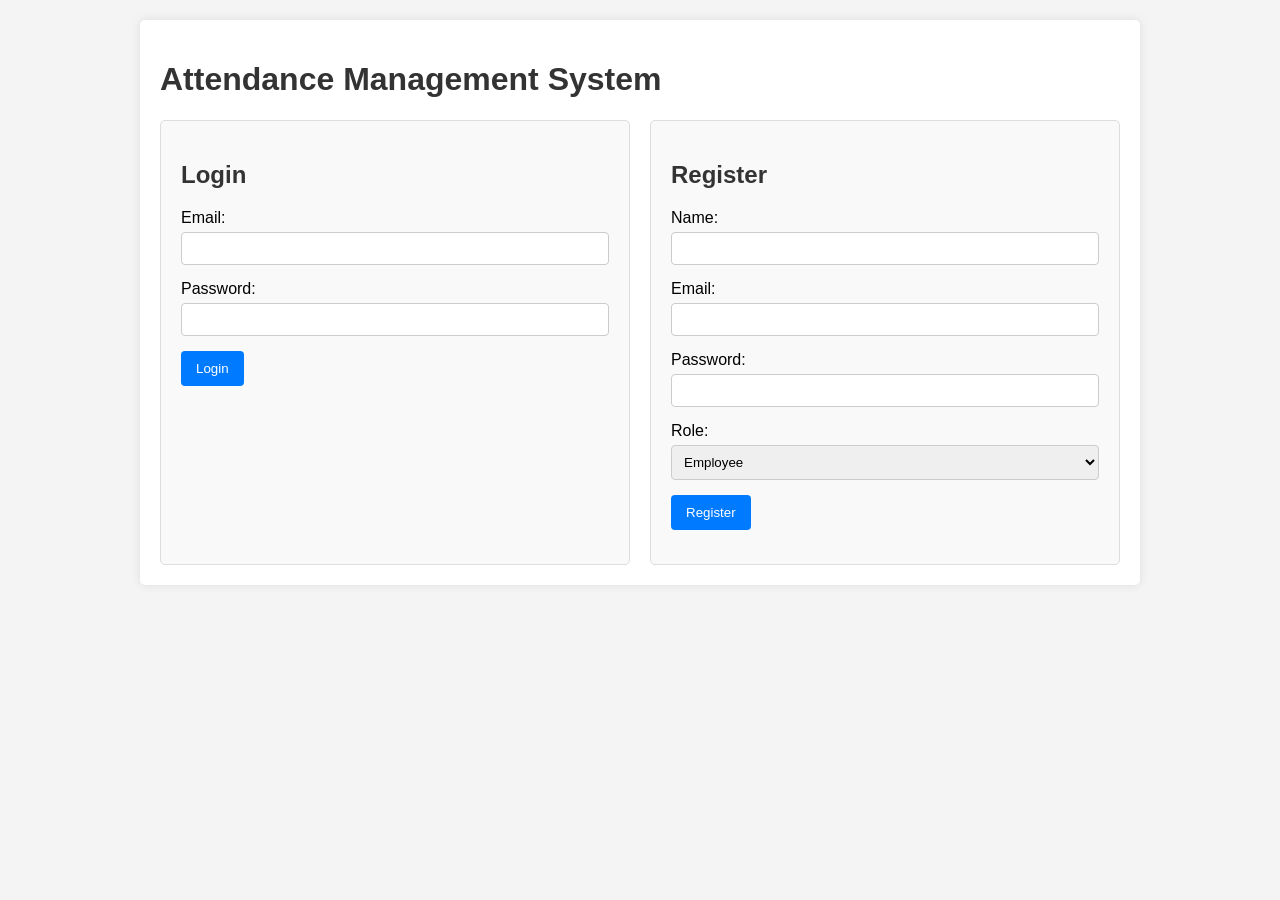
==== src/main/resources/static/index.html @ 87dd85f3 "add frontend pages and js logic" ====
<!DOCTYPE html>
<html lang="en">
<head>
    <meta charset="UTF-8">
    <meta name="viewport" content="width=device-width, initial-scale=1.0">
    <title>Employee Attendance System</title>
    <link rel="stylesheet" href="style.css">
</head>
<body>
    <div class="container">
        <h1>Attendance Management System</h1>
        
        <div id="auth-forms">
            <div class="form-box">
                <h2>Login</h2>
                <form id="login-form">
                    <div class="form-group">
                        <label>Email:</label>
                        <input type="email" id="login-email" required>
                    </div>
                    <div class="form-group">
                        <label>Password:</label>
                        <input type="password" id="login-password" required>
                    </div>
                    <button type="submit">Login</button>
                    <p id="login-error" class="error"></p>
                </form>
            </div>

            <div class="form-box">
                <h2>Register</h2>
                <form id="register-form">
                    <div class="form-group">
                        <label>Name:</label>
                        <input type="text" id="reg-name" required>
                    </div>
                    <div class="form-group">
                        <label>Email:</label>
                        <input type="email" id="reg-email" required>
                    </div>
                    <div class="form-group">
                        <label>Password:</label>
                        <input type="password" id="reg-password" required>
                    </div>
                    <div class="form-group">
                        <label>Role:</label>
                        <select id="reg-role">
                            <option value="EMPLOYEE">Employee</option>
                            <option value="HR">HR</option>
                        </select>
                    </div>
                    <button type="submit">Register</button>
                    <p id="reg-error" class="error"></p>
                    <p id="reg-success" class="success"></p>
                </form>
            </div>
        </div>
    </div>
    <script src="app.js"></script>
</body>
</html>
---- src/main/resources/static/style.css ----
* {
    box-sizing: border-box;
    font-family: Arial, sans-serif;
}

body {
    background-color: #f4f4f4;
    /* background-color: red; */
    margin: 0;
    padding: 20px;
}

.container {
    max-width: 1000px;
    margin: 0 auto;
    background: #fff;
    padding: 20px;
    border-radius: 5px;
    box-shadow: 0 0 10px rgba(0,0,0,0.1);
}

h1, h2, h3 {
    color: #333;
}

#auth-forms {
    display: flex;
    gap: 20px;
    justify-content: space-between;
}

.form-box {
    flex: 1;
    background: #f9f9f9;
    padding: 20px;
    border: 1px solid #ddd;
    border-radius: 5px;
}

.form-group {
    margin-bottom: 15px;
}

.form-group label {
    display: block;
    margin-bottom: 5px;
}

.form-group input, .form-group select {
    width: 100%;
    padding: 8px;
    border: 1px solid #ccc;
    border-radius: 4px;
}

button {
    background: #007bff;
    color: #fff;
    border: none;
    padding: 10px 15px;
    cursor: pointer;
    border-radius: 4px;
}

button:hover {
    background: #0056b3;
}

.error {
    color: red;
    font-size: 14px;
}

.success {
    color: green;
    font-size: 14px;
}

.dashboard-header {
    display: flex;
    justify-content: space-between;
    align-items: center;
    border-bottom: 1px solid #ddd;
    padding-bottom: 10px;
    margin-bottom: 20px;
}

table {
    width: 100%;
    border-collapse: collapse;
    margin-top: 15px;
}

table, th, td {
    border: 1px solid #ddd;
}

th, td {
    padding: 10px;
    text-align: left;
}

th {
    background-color: #f2f2f2;
}

.panel {
    border: 1px solid #ddd;
    padding: 15px;
    margin-bottom: 20px;
    border-radius: 4px;
}
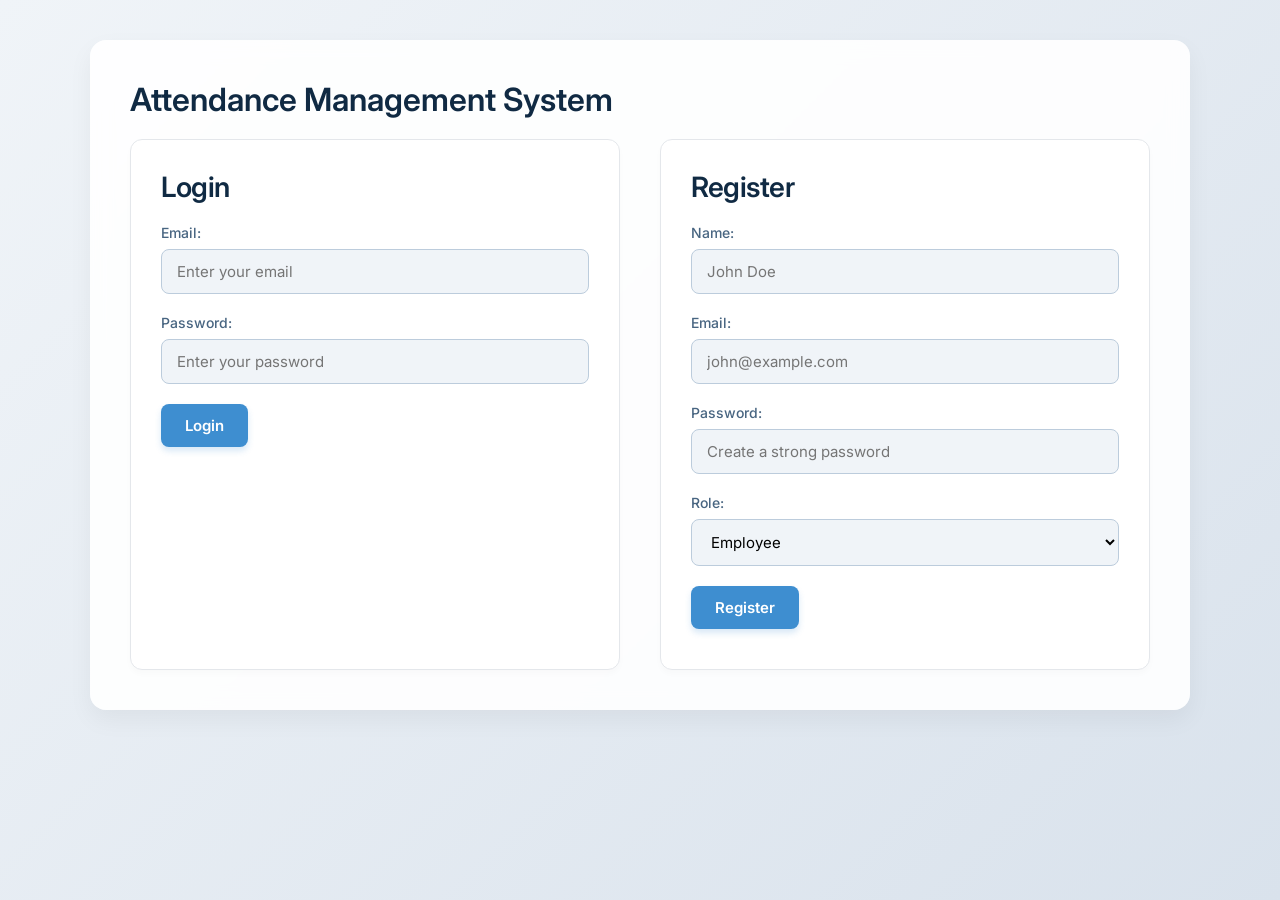
==== commit 8bd67c34: "Revamp entire UI styling and improve form UX" ====
--- a/src/main/resources/static/index.html
+++ b/src/main/resources/static/index.html
@@ -16,11 +16,11 @@
                 <form id="login-form">
                     <div class="form-group">
                         <label>Email:</label>
-                        <input type="email" id="login-email" required>
+                        <input type="email" id="login-email" placeholder="Enter your email" required>
                     </div>
                     <div class="form-group">
                         <label>Password:</label>
-                        <input type="password" id="login-password" required>
+                        <input type="password" id="login-password" placeholder="Enter your password" required>
                     </div>
                     <button type="submit">Login</button>
                     <p id="login-error" class="error"></p>
@@ -32,15 +32,15 @@
                 <form id="register-form">
                     <div class="form-group">
                         <label>Name:</label>
-                        <input type="text" id="reg-name" required>
+                        <input type="text" id="reg-name" placeholder="John Doe" required>
                     </div>
                     <div class="form-group">
                         <label>Email:</label>
-                        <input type="email" id="reg-email" required>
+                        <input type="email" id="reg-email" placeholder="john@example.com" required>
                     </div>
                     <div class="form-group">
                         <label>Password:</label>
-                        <input type="password" id="reg-password" required>
+                        <input type="password" id="reg-password" placeholder="Create a strong password" required>
                     </div>
                     <div class="form-group">
                         <label>Role:</label>
--- a/src/main/resources/static/style.css
+++ b/src/main/resources/static/style.css
@@ -1,112 +1,223 @@
+@import url('https://fonts.googleapis.com/css2?family=Inter:wght@300;400;500;600;700&display=swap');
+
 * {
     box-sizing: border-box;
-    font-family: Arial, sans-serif;
+    font-family: 'Inter', sans-serif;
+    margin: 0;
+    padding: 0;
 }
 
 body {
-    background-color: #f4f4f4;
-    /* background-color: red; */
-    margin: 0;
-    padding: 20px;
+    background: linear-gradient(135deg, #f0f4f8 0%, #d9e2ec 100%);
+    color: #334e68;
+    min-height: 100vh;
+    padding: 40px 20px;
 }
 
 .container {
-    max-width: 1000px;
+    max-width: 1100px;
     margin: 0 auto;
-    background: #fff;
-    padding: 20px;
-    border-radius: 5px;
-    box-shadow: 0 0 10px rgba(0,0,0,0.1);
-}
-
-h1, h2, h3 {
-    color: #333;
+    background: rgba(255, 255, 255, 0.9);
+    padding: 40px;
+    border-radius: 16px;
+    box-shadow: 0 10px 25px rgba(0,0,0,0.05);
+    backdrop-filter: blur(10px);
+}
+
+h1, h2, h3, h4 {
+    color: #102a43;
+    margin-bottom: 20px;
+    font-weight: 600;
+}
+
+h2 {
+    font-size: 28px;
+    letter-spacing: -0.5px;
+}
+
+h3 {
+    font-size: 20px;
+    border-bottom: 2px solid #e4e7eb;
+    padding-bottom: 10px;
+    margin-bottom: 25px;
 }
 
 #auth-forms {
     display: flex;
-    gap: 20px;
+    gap: 40px;
     justify-content: space-between;
 }
 
 .form-box {
     flex: 1;
-    background: #f9f9f9;
-    padding: 20px;
-    border: 1px solid #ddd;
-    border-radius: 5px;
+    background: #ffffff;
+    padding: 30px;
+    border: 1px solid #e4e7eb;
+    border-radius: 12px;
+    box-shadow: 0 4px 6px rgba(0,0,0,0.02);
 }
 
 .form-group {
-    margin-bottom: 15px;
+    margin-bottom: 20px;
 }
 
 .form-group label {
     display: block;
-    margin-bottom: 5px;
+    margin-bottom: 8px;
+    font-weight: 500;
+    color: #486581;
+    font-size: 14px;
 }
 
 .form-group input, .form-group select {
     width: 100%;
-    padding: 8px;
-    border: 1px solid #ccc;
-    border-radius: 4px;
+    padding: 12px 15px;
+    border: 1px solid #bcccdc;
+    border-radius: 8px;
+    font-size: 15px;
+    transition: all 0.3s ease;
+    background-color: #f0f4f8;
+}
+
+.form-group input:focus, .form-group select:focus {
+    outline: none;
+    border-color: #3e8ed0;
+    background-color: #ffffff;
+    box-shadow: 0 0 0 3px rgba(62, 142, 208, 0.2);
 }
 
 button {
-    background: #007bff;
+    background: #3e8ed0;
     color: #fff;
     border: none;
-    padding: 10px 15px;
+    padding: 12px 24px;
+    font-size: 15px;
+    font-weight: 600;
     cursor: pointer;
-    border-radius: 4px;
+    border-radius: 8px;
+    transition: all 0.3s ease;
+    box-shadow: 0 4px 6px rgba(62, 142, 208, 0.2);
 }
 
 button:hover {
-    background: #0056b3;
+    background: #243b53;
+    transform: translateY(-1px);
+    box-shadow: 0 6px 8px rgba(36, 59, 83, 0.2);
+}
+
+button:active {
+    transform: translateY(0);
 }
 
 .error {
-    color: red;
-    font-size: 14px;
+    color: #d64545;
+    font-size: 14px;
+    margin-top: 10px;
+    font-weight: 500;
 }
 
 .success {
-    color: green;
-    font-size: 14px;
+    color: #1aab8b;
+    font-size: 14px;
+    margin-top: 10px;
+    font-weight: 500;
 }
 
 .dashboard-header {
     display: flex;
     justify-content: space-between;
     align-items: center;
-    border-bottom: 1px solid #ddd;
-    padding-bottom: 10px;
-    margin-bottom: 20px;
+    border-bottom: 1px solid #bcccdc;
+    padding-bottom: 20px;
+    margin-bottom: 30px;
+}
+
+#user-name-display, #hr-name-display {
+    font-weight: 600;
+    font-size: 18px;
+    color: #243b53;
+    margin-right: 20px;
 }
 
 table {
     width: 100%;
-    border-collapse: collapse;
+    border-collapse: separate;
+    border-spacing: 0;
     margin-top: 15px;
-}
-
-table, th, td {
-    border: 1px solid #ddd;
+    font-size: 14px;
+    border: 1px solid #e4e7eb;
+    border-radius: 8px;
+    overflow: hidden;
 }
 
 th, td {
-    padding: 10px;
+    padding: 14px 18px;
     text-align: left;
+    border-bottom: 1px solid #e4e7eb;
 }
 
 th {
-    background-color: #f2f2f2;
+    background-color: #f8f9fa;
+    color: #486581;
+    font-weight: 600;
+    text-transform: uppercase;
+    font-size: 12px;
+    letter-spacing: 0.5px;
+}
+
+tr:last-child td {
+    border-bottom: none;
+}
+
+tr:hover {
+    background-color: #f0f4f8;
 }
 
 .panel {
-    border: 1px solid #ddd;
-    padding: 15px;
-    margin-bottom: 20px;
-    border-radius: 4px;
-}
+    background: #ffffff;
+    border: 1px solid #e4e7eb;
+    padding: 30px;
+    margin-bottom: 30px;
+    border-radius: 12px;
+    box-shadow: 0 4px 6px rgba(0,0,0,0.02);
+}
+
+/* Action Buttons within panels */
+#btn-checkin {
+    background: #1aab8b;
+    box-shadow: 0 4px 6px rgba(26, 171, 139, 0.2);
+    margin-right: 10px;
+}
+#btn-checkin:hover { background: #147d64; }
+
+#btn-checkout {
+    background: #d64545;
+    box-shadow: 0 4px 6px rgba(214, 69, 69, 0.2);
+}
+#btn-checkout:hover { background: #ba2525; }
+
+/* Simple status badges */
+.status-PENDING {
+    background: #f7c948;
+    color: #8d4b08;
+    padding: 6px 12px;
+    border-radius: 20px;
+    font-size: 12px;
+    font-weight: 700;
+}
+.status-APPROVED {
+    background: #e3f8ed;
+    color: #1aab8b;
+    padding: 6px 12px;
+    border-radius: 20px;
+    font-size: 12px;
+    font-weight: 700;
+}
+.status-REJECTED {
+    background: #ffe3e3;
+    color: #d64545;
+    padding: 6px 12px;
+    border-radius: 20px;
+    font-size: 12px;
+    font-weight: 700;
+}
